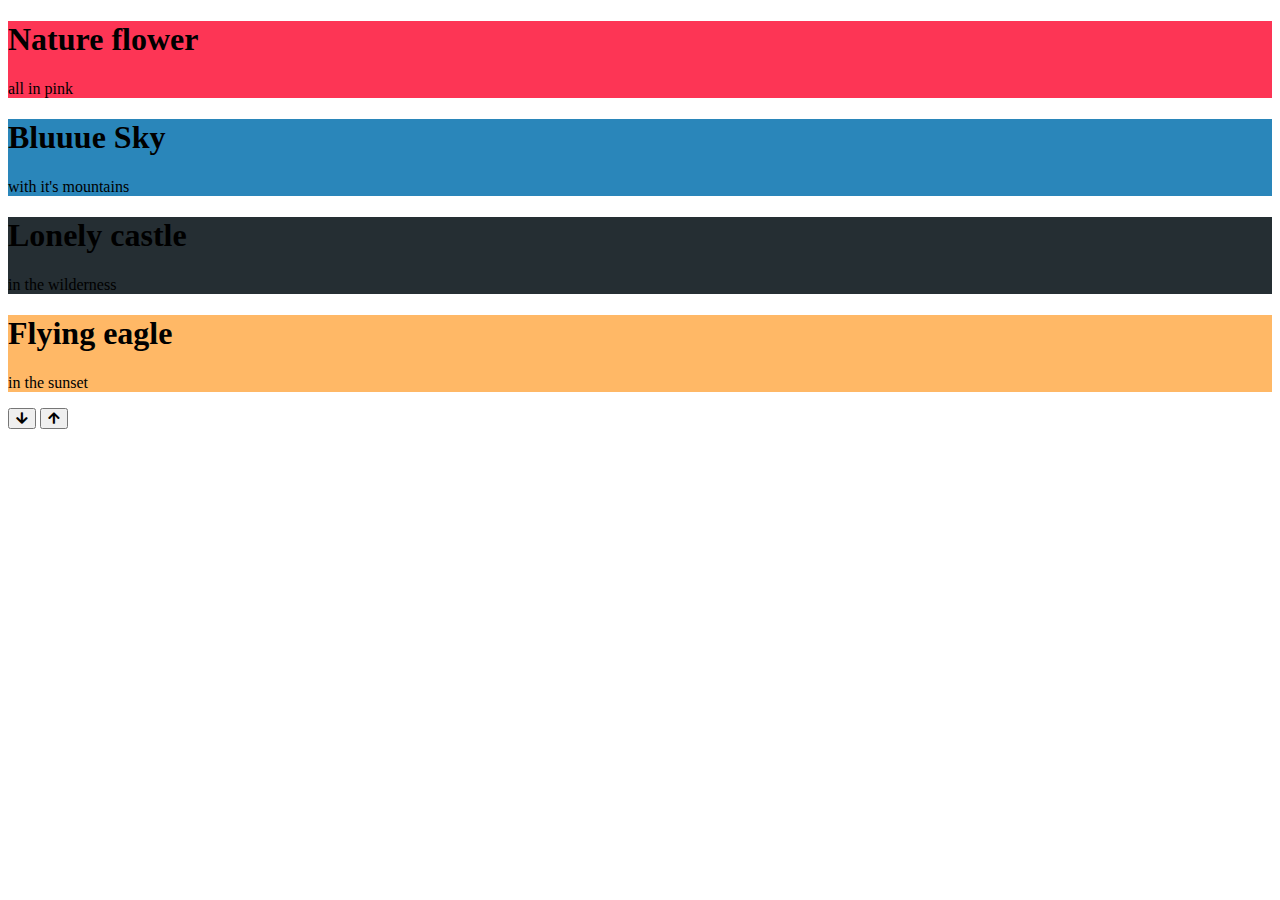
==== Vertical Slider/index.html @ 9ad98607 "Create index.html" ====
<!DOCTYPE html>
<html lang="en">
  <head>
    <meta charset="UTF-8" />
    <meta name="viewport" content="width=device-width, initial-scale=1.0" />
    <link rel="stylesheet" href="https://cdnjs.cloudflare.com/ajax/libs/font-awesome/5.15.1/css/all.min.css" />
    <link rel="stylesheet" href="style.css" />
    <title>Vertical Slider</title>
  </head>
  <body>
    <div class="slider-container">
      <div class="left-slide">
        <div style="background-color: #FD3555">
          <h1>Nature flower</h1>
          <p>all in pink</p>
        </div>
        <div style="background-color: #2A86BA">
          <h1>Bluuue Sky</h1>
          <p>with it's mountains</p>
        </div>
        <div style="background-color: #252E33">
          <h1>Lonely castle</h1>
          <p>in the wilderness</p>
        </div>
        <div style="background-color: #FFB866">
          <h1>Flying eagle</h1>
          <p>in the sunset</p>
        </div>
      </div>
      <div class="right-slide">
        <div style="background-image: url('images/flying_eagle.jpg')"></div>
        <div style="background-image: url('images/lonely_castle.jpg')"></div>
        <div style="background-image: url('images/bluuue_sky.jpg')"></div>
        <div style="background-image: url('images/nature_flower.jpg')"></div>
      </div>
      <div class="action-buttons">
        <button class="down-button">
          <i class="fas fa-arrow-down"></i>
        </button>
        <button class="up-button">
          <i class="fas fa-arrow-up"></i>
        </button>
      </div>
    </div>

    <script src="main.js"></script>
  </body>
</html>
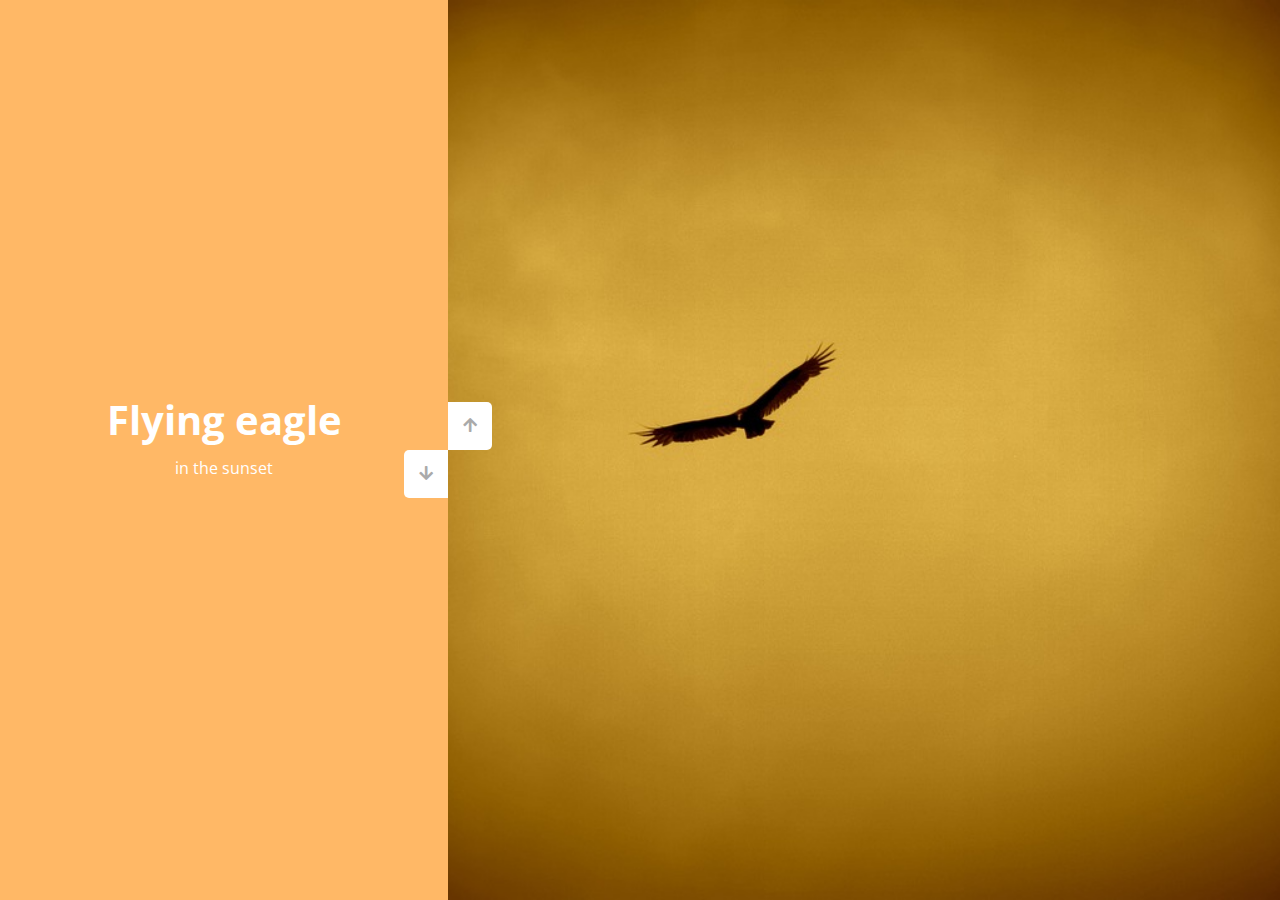
==== commit d0b46454: "Update index.html" ====
--- a/Vertical Slider/index.html
+++ b/Vertical Slider/index.html
@@ -28,10 +28,10 @@
         </div>
       </div>
       <div class="right-slide">
-        <div style="background-image: url('images/flying_eagle.jpg')"></div>
-        <div style="background-image: url('images/lonely_castle.jpg')"></div>
-        <div style="background-image: url('images/bluuue_sky.jpg')"></div>
-        <div style="background-image: url('images/nature_flower.jpg')"></div>
+        <div style="background-image: url('image/flying_eagle.jpg')"></div>
+        <div style="background-image: url('image/lonely_castle.jpg')"></div>
+        <div style="background-image: url('image/bluuue_sky.jpg')"></div>
+        <div style="background-image: url('image/nature_flower.jpg')"></div>
       </div>
       <div class="action-buttons">
         <button class="down-button">
--- a/Vertical Slider/style.css
+++ b/Vertical Slider/style.css
@@ -0,0 +1,97 @@
+@import url('https://fonts.googleapis.com/css?family=Open+Sans');
+
+* {
+    box-sizing: border-box;
+    padding: 0;
+    margin: 0;
+}
+
+body {
+    font-family: 'Open Sans', sans-serif;
+    height: 100vh;
+}
+
+.slider-container {
+    position: relative;
+    overflow: hidden;
+    width: 100vw;   
+    height: 100vh; 
+}
+
+.left-slide {
+    position: absolute;
+    height: 100%;
+    width: 35%; 
+    top: 0;
+    left: 0;
+    transition: transform 0.5s ease-in-out;
+}
+
+.left-slide > div {
+    height: 100%;
+    width: 100%;  
+    display: flex;
+    flex-direction: column;
+    align-items: center;
+    justify-content: center;
+    color: #fff;
+}
+
+.left-slide h1 {
+    font-size: 40px;
+    margin-bottom: 10px;
+    margin-top: -30px;
+}
+
+.right-slide {
+    height: 100%;
+    width: 65%;   
+    position: absolute;
+    top: 0;
+    left: 35%; 
+    transition: transform 0.5s ease-in-out;
+}
+
+.right-slide > div {
+    background-repeat: no-repeat;
+    background-size: cover; 
+    background-position: center center; 
+    height: 100%; 
+    width: 100%;   
+}
+
+button {
+background-color: #fff;
+border: none;
+color: #aaa;
+cursor: pointer;
+font-size: 16px;
+padding: 15px;
+}
+
+button:hover {
+    color: #222;
+}
+
+button:focus {     
+    outline: none;
+}
+
+.slider-container .action-buttons button {
+    position: absolute;
+    left: 35%;
+    top: 50%;
+    z-index: 100%; 
+}
+
+.slider-container .action-buttons .down-button {
+    transform: translateX(-100%); 
+    border-top-left-radius: 5px;
+    border-bottom-left-radius: 5px;
+}
+
+.slider-container .action-buttons .up-button {
+    transform: translateY(-100%); 
+    border-top-right-radius: 5px;
+    border-bottom-right-radius: 5px;
+}
